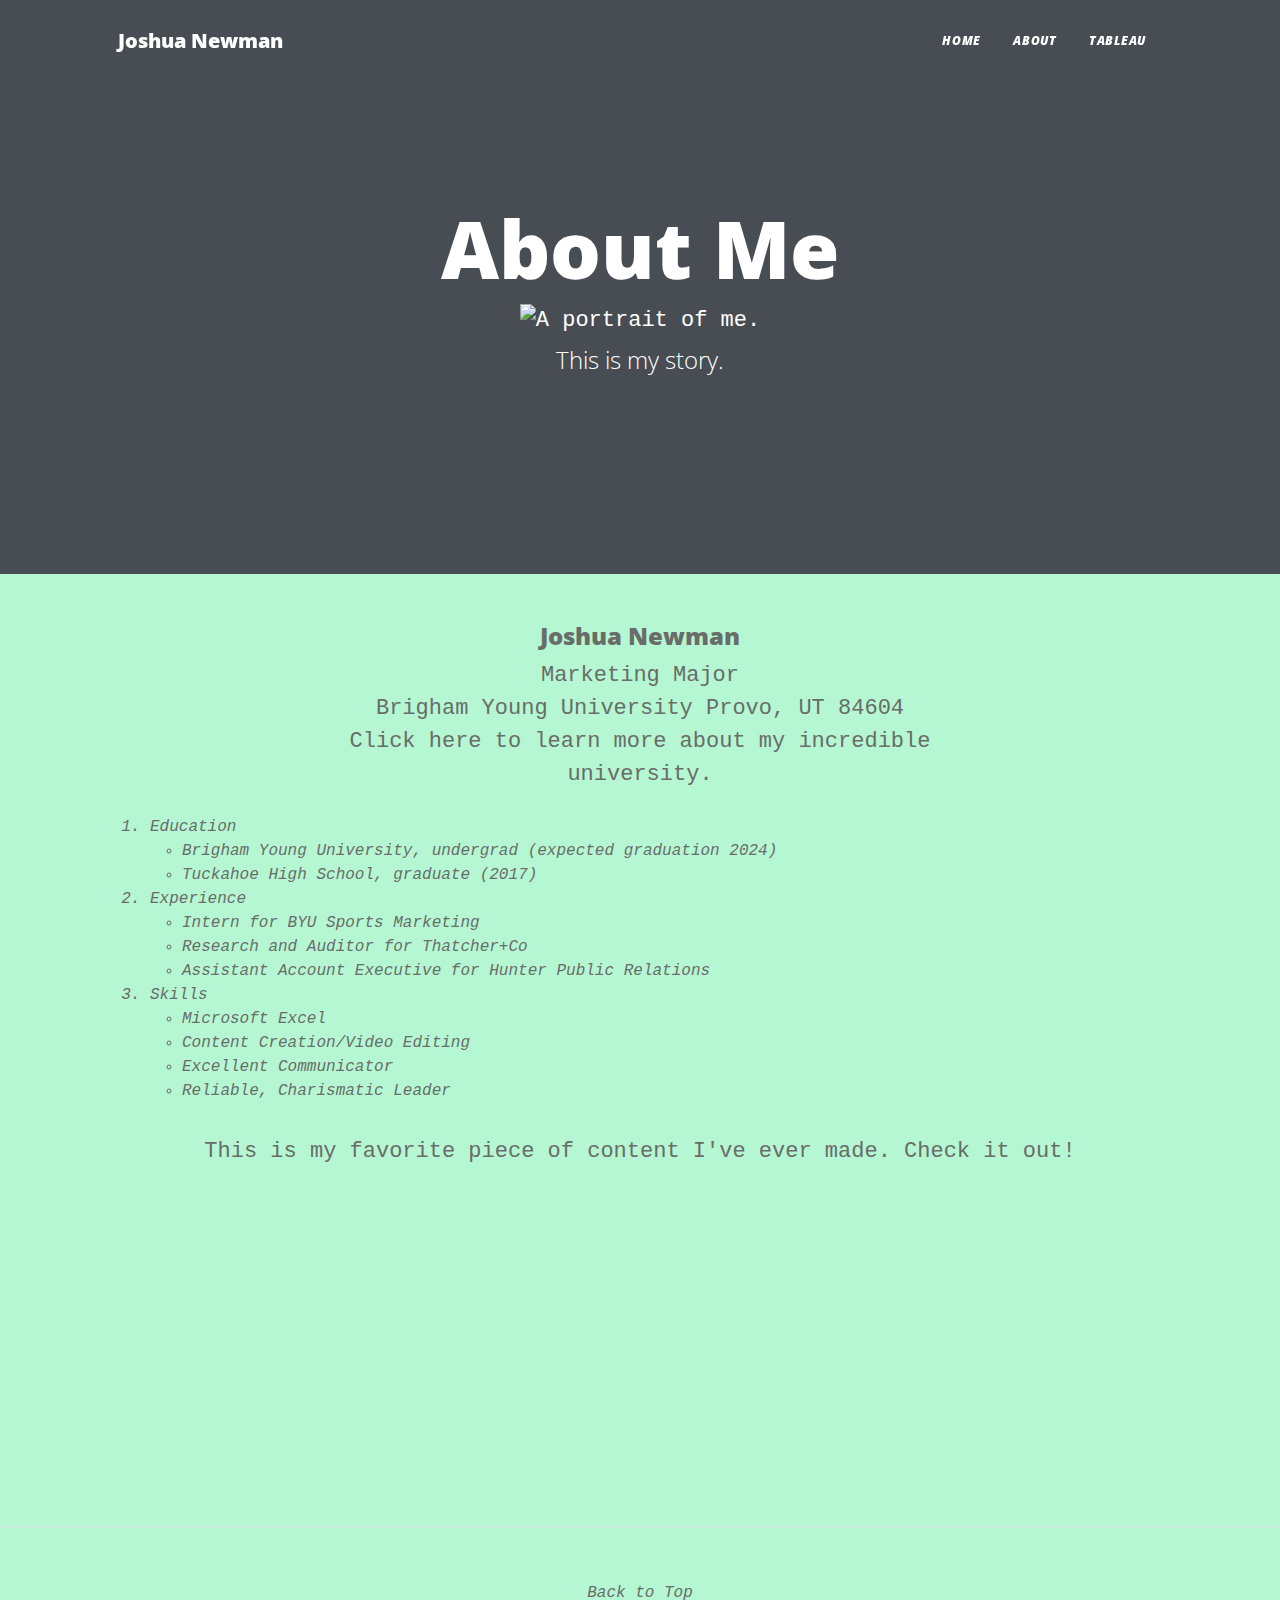
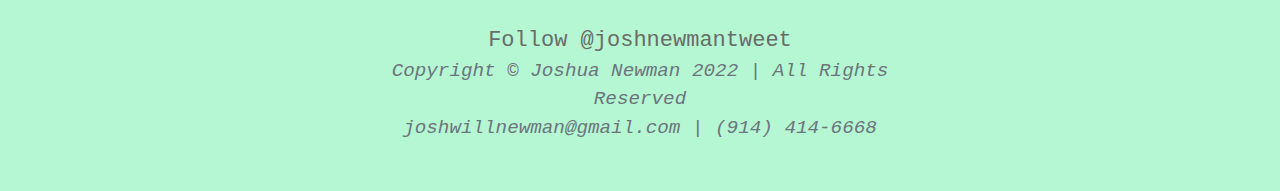
==== html/about.html @ ea9806fb "Add files via upload" ====
<!--Joshua Newman 4/15/2022-->
<!DOCTYPE html>
<html lang="en">
    <head>
        <meta charset="utf-8" />
        <meta name="viewport" content="width=device-width, initial-scale=1, shrink-to-fit=no" />
        <meta name="description" content="" />
        <meta name="author" content="" />
        <title>Joshua Newman - About Me</title>
        <link rel="icon" type="image/x-icon" href="assets/favicon.ico" />
        <!-- Font Awesome icons (free version)-->
        <script src="https://use.fontawesome.com/releases/v6.1.0/js/all.js" crossorigin="anonymous"></script>
        <!-- Google fonts-->
        <link href="https://fonts.googleapis.com/css?family=Lora:400,700,400italic,700italic" rel="stylesheet" type="text/css" />
        <link href="https://fonts.googleapis.com/css?family=Open+Sans:300italic,400italic,600italic,700italic,800italic,400,300,600,700,800" rel="stylesheet" type="text/css" />
        <!-- Core theme CSS (includes Bootstrap)-->
        <link href="../styles/styles.css" rel="stylesheet" />
        <link href="../styles/mystyles.css" rel="stylesheet" />
        <link rel="icon" type="image/x-icon" href="images/favicon.ico"/>
    </head>
    <body style width="500" height="600">
        <!-- Navigation-->
        <nav class="navbar navbar-expand-lg navbar-light" id="mainNav">
            <div class="container px-4 px-lg-5">
                <a class="navbar-brand" href="index.html">Joshua Newman</a>
                <button class="navbar-toggler" type="button" data-bs-toggle="collapse" data-bs-target="#navbarResponsive" aria-controls="navbarResponsive" aria-expanded="false" aria-label="Toggle navigation">
                    Menu
                    <i class="fas fa-bars"></i>
                </button>
                <div class="collapse navbar-collapse" id="navbarResponsive">
                    <ul class="navbar-nav ms-auto py-4 py-lg-0">
                        <li class="nav-item"><a class="nav-link px-lg-3 py-3 py-lg-4" href="../index.html">Home</a></li>
                        <li class="nav-item"><a class="nav-link px-lg-3 py-3 py-lg-4" href="about.html">About</a></li>
                        <li class="nav-item"><a class="nav-link px-lg-3 py-3 py-lg-4" href="tableau.html">Tableau</a></li>
                    </ul>
                </div>
            </div>
        </nav>
        <!-- Page Header-->
        <header class="masthead">
            <div class="container position-relative px-4 px-lg-5">
                <div class="row gx-4 gx-lg-5 justify-content-center">
                    <div class="col-md-10 col-lg-8 col-xl-7">
                        <div class="page-heading">
                            <h1>About Me</h1>
                            <img src="../images/ProfilePic.jpg" width="420" height="580" alt="A portrait of me.">
                            <span class="subheading">This is my story.</span>
                    </div>
                </div>
            </div>
        </header>
        <!-- Main Content-->
        <main class="mb-4">
            <div class="container px-4 px-lg-5">
                <div class="row gx-4 gx-lg-5 justify-content-center">
                    <div class="col-md-10 col-lg-8 col-xl-7">
                        <center><h4>Joshua Newman</h4>
                        Marketing Major<br>
                        Brigham Young University
                        Provo, UT 84604</center>
                        <center><a href="https://www.byu.edu" target = "_blank" class="thewhitetext">Click here to learn more about my incredible university.</a></center>
                    </div>
                </div>
            </div>
        </main>
        <div class="container px-4 px-lg-5">
        <ol>
            <li>
                Education
                <ul>
                    <li>Brigham Young University, undergrad (expected graduation 2024)</li>
                    <li>Tuckahoe High School, graduate (2017)</li>
                </ul>
            </li>
            <li>
                Experience
                <ul>
                    <li>Intern for BYU Sports Marketing</li>
                    <li>Research and Auditor for Thatcher+Co</li>
                    <li>Assistant Account Executive for Hunter Public Relations</li>
                </ul>
            </li>
            <li>
                Skills
                <ul>
                    <li>Microsoft Excel</li>
                    <li>Content Creation/Video Editing</li>
                    <li>Excellent Communicator</li>
                    <li>Reliable, Charismatic Leader</li>
                </ul>
            </li>
        </ol>
</div>
        <center><p>This is my favorite piece of content I've ever made. Check it out!</p></center>


        <center><iframe width="560" height="315" src="https://www.youtube.com/embed/Cq4N_qtdzEo" title="YouTube video player" frameborder="0" allow="accelerometer; autoplay; clipboard-write; encrypted-media; gyroscope; picture-in-picture" allowfullscreen></iframe></center>
        <!-- Footer-->
        <footer class="border-top">
            <div class="container px-4 px-lg-5">
                <div class="row gx-4 gx-lg-5 justify-content-center">
                    <div class="col-md-10 col-lg-8 col-xl-7">
                        <ul class="list-inline text-center">
                            <li class="list-inline-item">
                                <a href="#!">
                                    <!--<span class="fa-stack fa-lg">
                                        <i class="fas fa-circle fa-stack-2x"></i>
                                        <i class="fab fa-twitter fa-stack-1x fa-inverse"></i>
                                    </span>
                                </a>
                            </li>
                            <li class="list-inline-item">
                                <a href="#!">
                                    <span class="fa-stack fa-lg">
                                        <i class="fas fa-circle fa-stack-2x"></i>
                                        <i class="fab fa-facebook-f fa-stack-1x fa-inverse"></i>
                                    </span>
                                </a>
                            </li>
                            <li class="list-inline-item">
                                <a href="#!">
                                    <span class="fa-stack fa-lg">
                                        <i class="fas fa-circle fa-stack-2x"></i>
                                        <i class="fab fa-github fa-stack-1x fa-inverse"></i>-->
                                        <center><a href='#top'>Back to Top</a></center>
                                    </span>
                                </a>
                            </li>
                        </ul>
                        <center><a href="https://twitter.com/joshnewmantweet?ref_src=twsrc%5Etfw" class="twitter-follow-button" data-show-count="false">Follow @joshnewmantweet</a><script async src="https://platform.twitter.com/widgets.js" charset="utf-8"></script></center>
                        <div class="small text-center text-muted fst-italic">Copyright &copy; Joshua Newman 2022 | All Rights Reserved<br>
                            joshwillnewman@gmail.com | (914) 414-6668</br>
                        </div>
                    </div>
                </div>
            </div>
        </footer>
        <!-- Bootstrap core JS-->
        <script src="https://cdn.jsdelivr.net/npm/bootstrap@5.1.3/dist/js/bootstrap.bundle.min.js"></script>
        <!-- Core theme JS-->
        <script src="js/scripts.js"></script>
    </body>
</html>
---- styles/mystyles.css ----
body {
    background-color: rgb(181, 247, 210);
}

.bold{
    font-weight:bold;
    font-style:normal;

}

.underline {
    font-weight: 100;

}

a:hover {
    text-decoration: underline;
    font-weight: bold;
    font-size: 20px;
    color: #696d69;
}

body {
    font-family: 'Courier New', Courier, monospace;
    font-size: 22px;
    color: #696d69;
    background-color: rgb(181, 247, 210); 
}

li {
    font-size: 16px;
    font-style: italic;
}
a {
    color: #696d69;
    text-decoration: none;
}

.thewhitetext {
    color:#696d69;
}

.thewhitetext:hover {
    color:rgb(159, 224, 175);
}
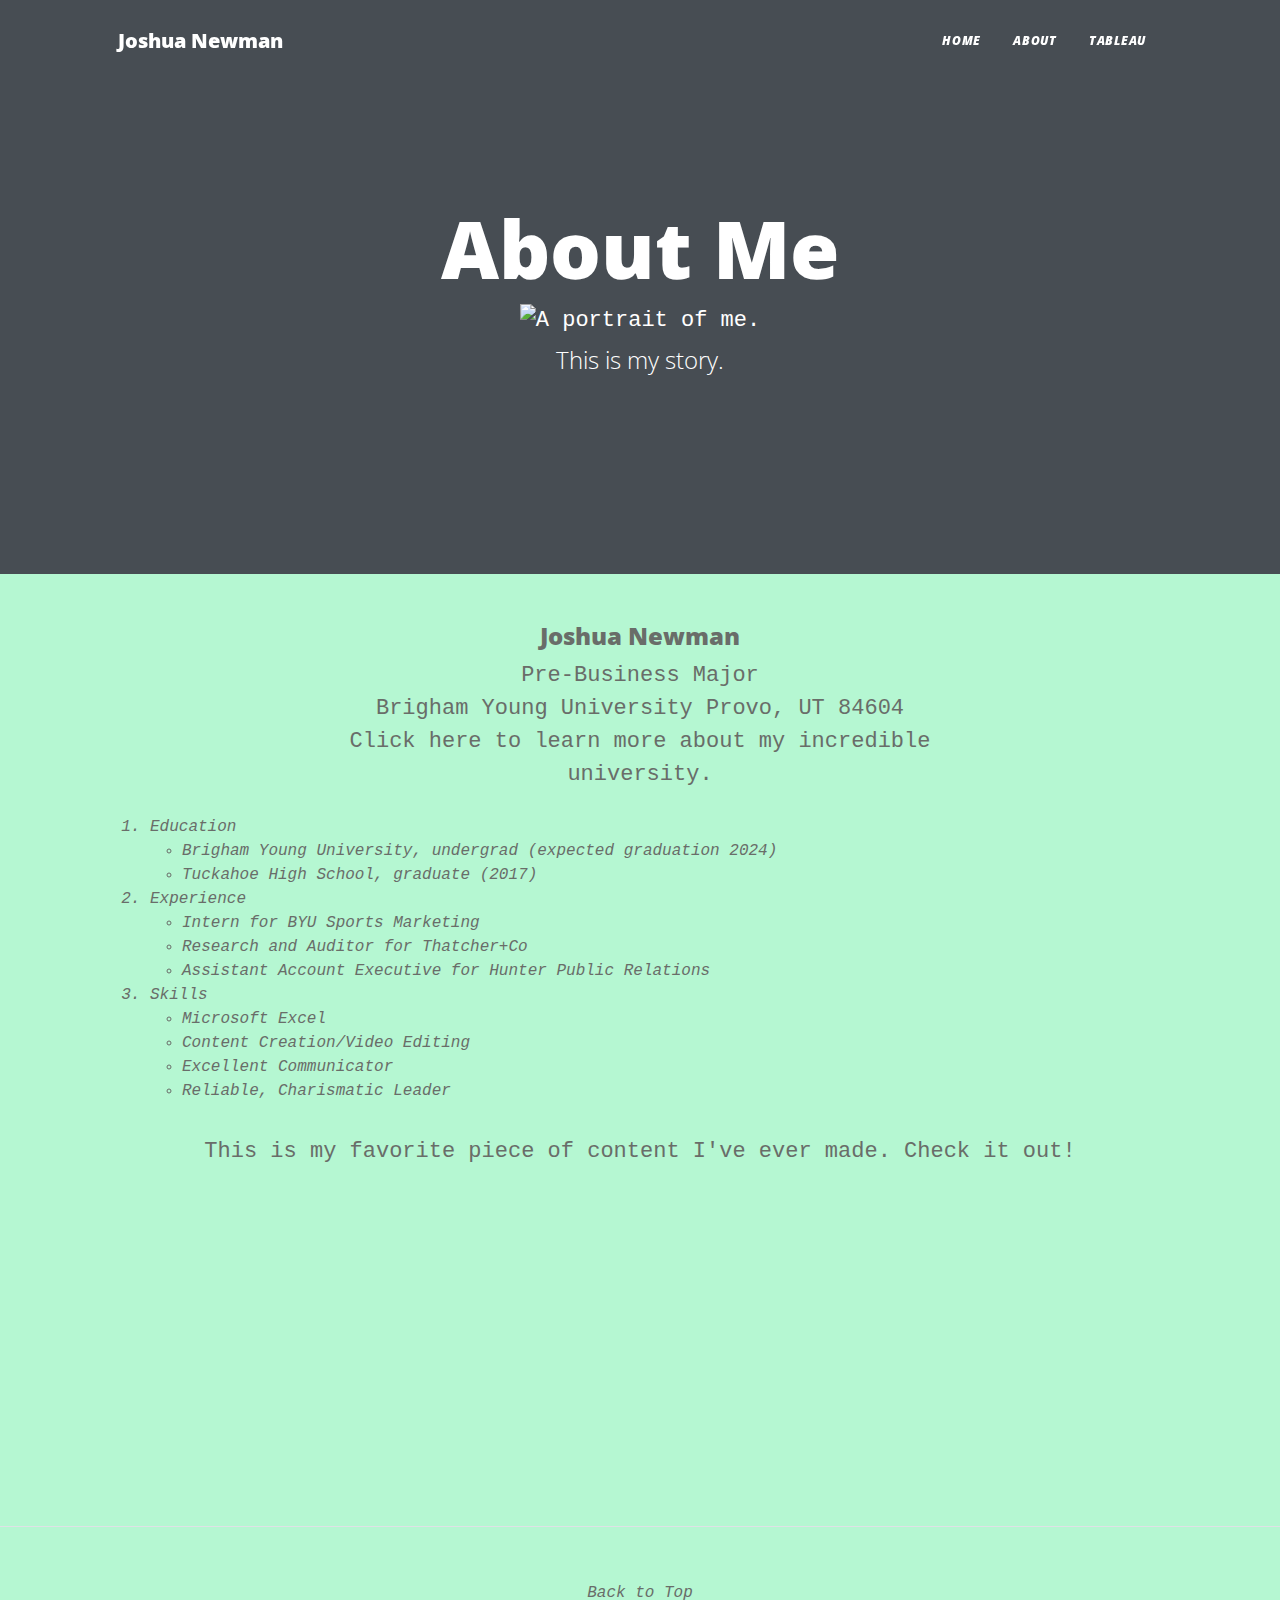
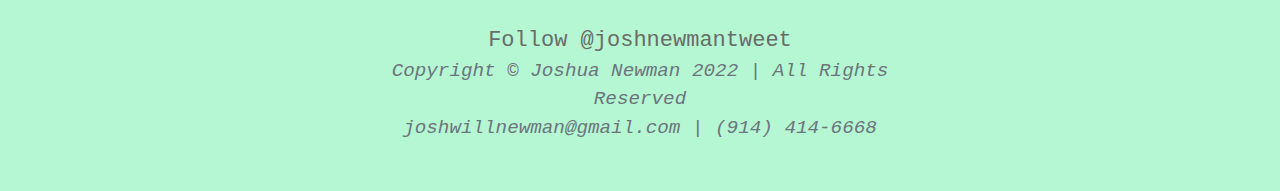
==== commit e007a73c: "Testing a change." ====
--- a/html/about.html
+++ b/html/about.html
@@ -55,7 +55,7 @@
                 <div class="row gx-4 gx-lg-5 justify-content-center">
                     <div class="col-md-10 col-lg-8 col-xl-7">
                         <center><h4>Joshua Newman</h4>
-                        Marketing Major<br>
+                        Pre-Business Major<br>
                         Brigham Young University
                         Provo, UT 84604</center>
                         <center><a href="https://www.byu.edu" target = "_blank" class="thewhitetext">Click here to learn more about my incredible university.</a></center>
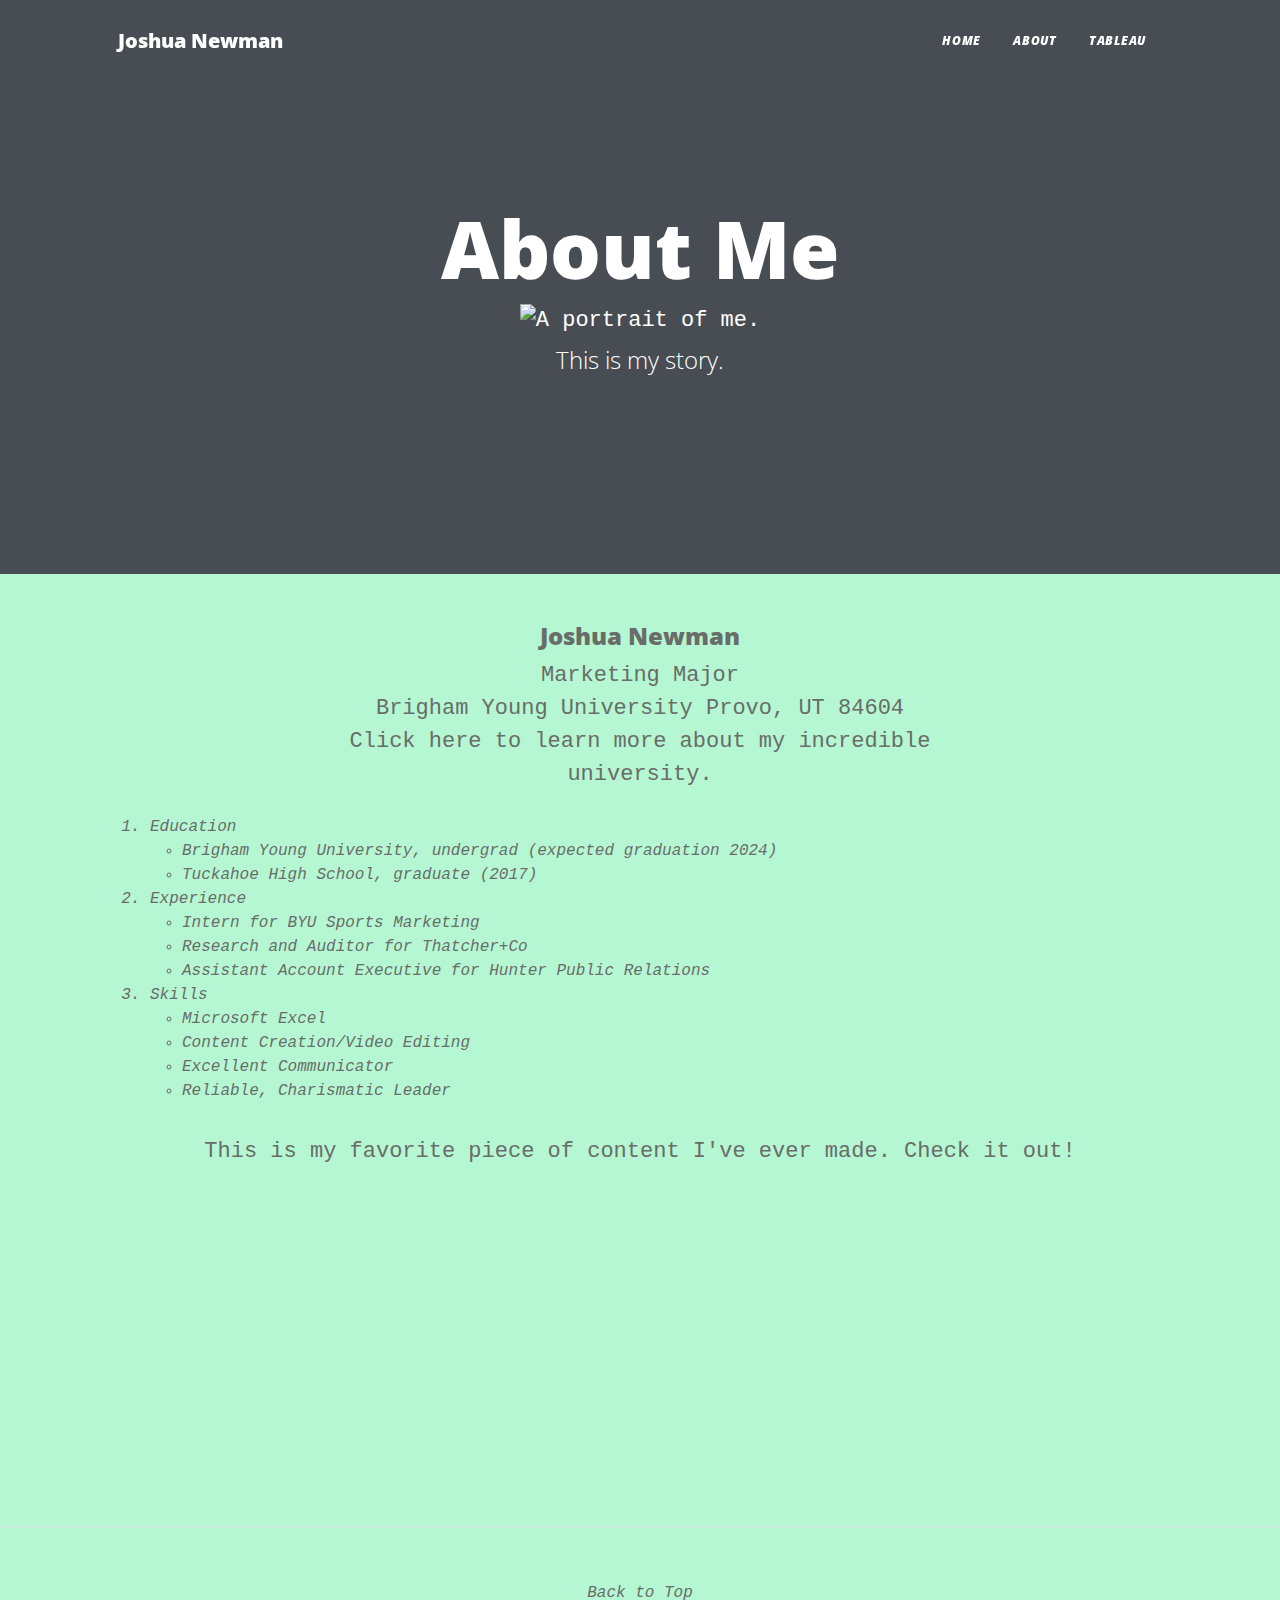
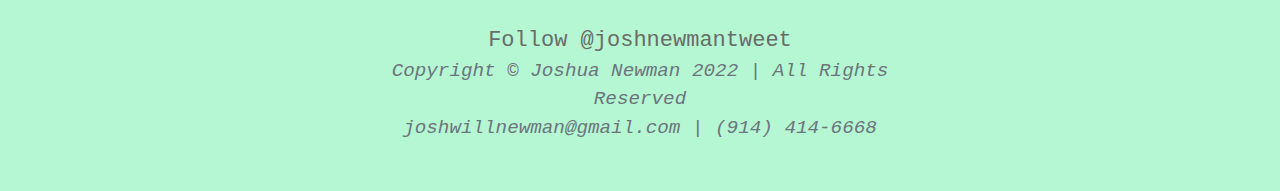
==== commit 01b3d50d: "Reverted major" ====
--- a/html/about.html
+++ b/html/about.html
@@ -55,7 +55,7 @@
                 <div class="row gx-4 gx-lg-5 justify-content-center">
                     <div class="col-md-10 col-lg-8 col-xl-7">
                         <center><h4>Joshua Newman</h4>
-                        Pre-Business Major<br>
+                        Marketing Major<br>
                         Brigham Young University
                         Provo, UT 84604</center>
                         <center><a href="https://www.byu.edu" target = "_blank" class="thewhitetext">Click here to learn more about my incredible university.</a></center>
